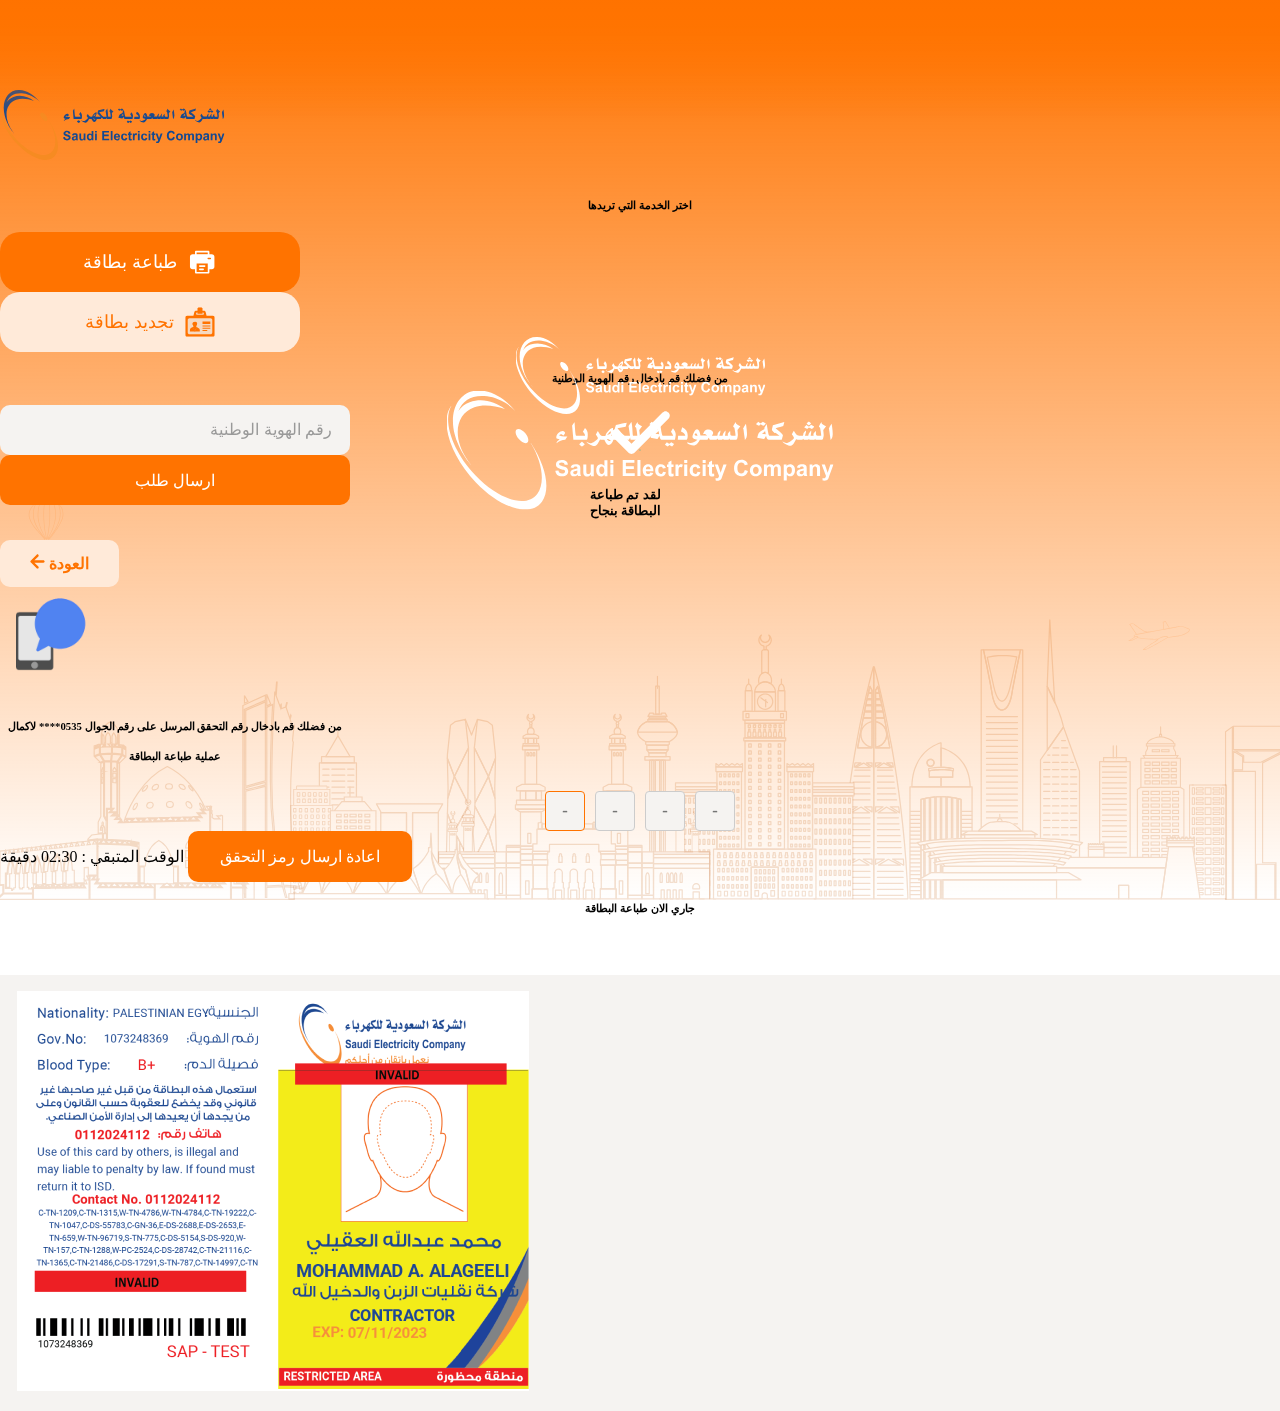
==== pages/index.html @ 1ba5d79c "first commit" ====
<!DOCTYPE html>
<html lang="ar">

<head>
    <meta charset="UTF-8">
    <meta name="viewport" content="width=device-width, initial-scale=1.0">
    <title>SEC Kiosk</title>

    <link rel="stylesheet" href="https://cdn.jsdelivr.net/npm/bootstrap@4.6.2/dist/css/bootstrap.min.css"
        integrity="sha384-xOolHFLEh07PJGoPkLv1IbcEPTNtaed2xpHsD9ESMhqIYd0nLMwNLD69Npy4HI+N" crossorigin="anonymous">

    <link rel="stylesheet" href="../css/style.css">
</head>

<body>

    <div class="main-container">
        <div class="background">
            <img class="logo-img center-item" src="../assets/svg/شعار الشركة السعودية للكهرباء.svg" />
        </div>
    </div>

    <div class="screen-container d-none">
        <div class="d-flex flex-column align-items-center">
            <img style="max-width: 225px; min-height: 100px;" src="../assets/svg/شعار الشركة.svg" />
            <section class="step-1">
                <h6 class="step-label">اختر الخدمة التي تريدها</h6>
                <div class="d-flex flex-column" style="gap: 16px;">
                    <button class="print-btn" type="button">
                        <span>طباعة بطاقة</span>
                        <img style="max-width: 30px; min-height: 30px;" src="../assets/svg/print.svg" />
                    </button>
                    <button class="id-card-btn" type="button">
                        <span>تجديد بطاقة</span>
                        <img style="max-width: 30px; min-height: 30px;" src="../assets/svg/id-card.svg" />
                    </button>
                </div>
            </section>

            <section id="step-2" class="d-none">
                <h6 class="step-label">من فضلك قم بادخال رقم الهوية الوطنية</h6>
                <div>
                    <div class="d-flex flex-column" style="gap: 16px;">
                        <input type="text" class="national-id-input" inputmode="email" placeholder="رقم الهوية الوطنية"
                            dir="rtl">
                        <div id="national-id-validation" class="invalid-feedback text-right" dir="rtl"></div>
                        <button class="send-request-btn" type="button">ارسال طلب</button>
                    </div>

                    <div class="d-flex justify-content-center">
                        <button class="back-btn" type="button">
                            <img style="max-width: 15px; min-height: 15px;" src="../assets/svg/Vector.svg" />
                            <span>العودة</span>
                        </button>
                    </div>
                </div>
            </section>

            <section id="step-3" class="d-none">
                <div class="d-flex justify-content-center">
                    <img width="100px" height="100px" src="../assets/images/OTP.gif">
                </div>
                <h6 class="step-label" style="width: 350px; line-height: 30px;">من فضلك قم بادخال رقم التحقق المرسل
                    على رقم الجوال 0535**** لاكمال عملية طباعة البطاقة</h6>
                <div>
                    <form class="d-flex flex-column align-items-center" style="gap: 20px;">
                        <div class="mobile-otp">
                            <div class="otp-container">
                                <input type="number" class="otp-input" pattern="\d" maxlength="1" placeholder="-">
                                <input type="number" class="otp-input" pattern="\d" maxlength="1" disabled
                                    placeholder="-">
                                <input type="number" class="otp-input" pattern="\d" maxlength="1" disabled
                                    placeholder="-">
                                <input type="number" class="otp-input" pattern="\d" maxlength="1" disabled
                                    placeholder="-">
                            </div>
                        </div>
                        <div id="otp-validation" class="invalid-feedback text-center"></div>
                        <span>الوقت المتبقي : <span id="time">02:30</span> دقيقة</span>
                        <button class="re-send-btn d-none" type="button">اعادة ارسال رمز التحقق</button>
                    </form>
                </div>
            </section>

            <section id="step-4" class="d-none">
                <h6 class="step-label">جاري الان طباعة البطاقة</h6>
                <div class="progress">
                    <div id="dynamic" class="progress-bar bg-info progress-bar-striped" role="progressbar"
                        aria-valuenow="0" aria-valuemin="0" aria-valuemax="100" style="width: 0%">
                        <span id="current-progress">10% Complete</span>
                    </div>
                </div>

                <div class="col-8 mx-auto mt-4" style="background-color: rgba(245, 243, 241, 1); padding: 16px;">
                    <img src="../assets/images/Untitled-3 1.png" class="w-100 h-100" alt="...">
                </div>
            </section>
        </div>

        <section id="step-5" class="d-none">
            <div class="splash">
                <div class="d-flex flex-column justify-content-between">
                    <div class="center-item">
                        <img style="max-width: 100px; min-height: 100px;" class="d-block mb-3 mx-auto"
                            src="../assets/svg/Outline.svg" />
                        <h5 class="text-white">لقد تم طباعة البطاقة بنجاح</span>
                    </div>

                    <img style="max-width: 250px; min-height: 250px; position: absolute;bottom: -50px; left: 50%; right: 50%;transform: translateX(-50%);"
                        src="../assets/svg/شعار الشركة السعودية للكهرباء.svg" />
                </div>
        </section>

        <img class="bottom-image" src="../assets/svg/Layer1.svg" />
    </div>

    <script src="https://cdnjs.cloudflare.com/ajax/libs/jquery/3.7.1/jquery.min.js"
        integrity="sha512-v2CJ7UaYy4JwqLDIrZUI/4hqeoQieOmAZNXBeQyjo21dadnwR+8ZaIJVT8EE2iyI61OV8e6M8PP2/4hpQINQ/g=="
        crossorigin="anonymous" referrerpolicy="no-referrer"></script>
    <script src="../js/site.js"></script>
</body>

</html>
---- css/style.css ----
* {
  padding: 0;
  margin: 0;
  box-sizing: border-box;
}

:root {
  --primary-color: rgba(255, 115, 0, 1);
  --secondary-color: rgba(255, 234, 217, 1);
}

.bg-info {
  background-color: rgba(25, 178, 153, 1) !important;
}
.center-item {
  position: absolute;
  left: 50%;
  top: 50%;
  transform: translate(-50%, -50%);
}

.page-container {
  overflow: hidden;
  min-width: 1280px;
  min-height: 1024px;
}

body,
html {
  height: 100%;
}

.logo-img {
  max-width: 387px;
  max-height: 119px;
}

.main-container .background::before {
  content: "";
  position: fixed;
  width: 100%;
  height: 100%;
  left: 0;
  top: 0;
  background-image: linear-gradient(var(--primary-color), rgba(255, 115, 0, 0));
}

.main-container .background {
  background-image: url(../assets/images/mainBackground.jpg);
  background-size: cover;
  background-repeat: no-repeat;
  background-position: left top;
  background-attachment: fixed;
  min-width: inherit;
  min-height: inherit;
}

button {
  background-color: transparent;
  border: none;
  outline: none;
}

.print-btn,
.id-card-btn,
.re-print-btn {
  padding: 24px, 0px, 24px, 0px;
  border-radius: 20px;
  display: flex;
  align-items: center;
  justify-content: center;
  gap: 10px;
  font-size: 18px;
}

.print-btn,
.id-card-btn {
  width: 300px;
  height: 60px;
}

.re-print-btn {
  width: 200px;
  height: 50px;
  margin: auto;
}

.print-btn {
  background-color: var(--primary-color);
  color: #ffffff;
}

.id-card-btn,
.re-print-btn {
  background-color: var(--secondary-color);
  color: var(--primary-color);
}

.screen-container {
  position: relative;
  padding: 75px 0;
  height: 100%;
}

.screen-container::before {
  content: "";
  width: 100%;
  position: absolute;
  left: 0;
}

.screen-container::before {
  height: 120px;
  top: 0;
  background-image: linear-gradient(
    var(--primary-color),
    rgba(255, 255, 255, 0)
  );
}

.bottom-image {
  width: 100%;
  height: 400px;
  position: absolute;
  bottom: 0px;
  z-index: -5;
}

.step-label {
  text-align: center;
  margin: 20px 0;
}

.national-id-input {
  border: none;
  outline: none;
  background-color: rgba(245, 243, 241, 1);
  padding: 20px 18px;
  border-radius: 10px;
  width: 350px;
  height: 50px;
}

.send-request-btn,
.re-send-btn {
  background-color: var(--primary-color);
  border-radius: 10px;
  color: #ffffff;
  font-size: 16px;
}

.send-request-btn {
  width: 350px;
  height: 50px;
}
.re-send-btn {
  padding: 16px 32px;
}
.national-id-input::placeholder {
  color: rgba(153, 153, 153, 1);
  font-size: 16px;
}

.back-btn {
  background-color: var(--secondary-color);
  color: var(--primary-color);
  margin-top: 35px;
  padding: 14px 30px;
  border-radius: 10px;
  font-size: 16px;
  font-weight: 600;
}

.otp-form {
  background-color: #ffffff;
  border-radius: 8px;
  padding: 20px;
  box-shadow: 0px 2px 10px rgba(0, 0, 0, 0.1);
  text-align: center;
  max-width: 400px;
  width: 100%;
}

/* OTP input styles */
.otp-container {
  display: flex;
  justify-content: center;
}

.otp-input {
  width: 40px;
  height: 40px;
  text-align: center;
  font-size: 18px;
  margin: 0 5px;
  border: 1px solid #ccc;
  border-radius: 4px;
  outline: none;
  transition: border-color 0.3s;
  background-color: rgba(245, 243, 241, 1);
}

.otp-input:focus {
  border-color: var(--primary-color);
}

input[type="number"]::-webkit-inner-spin-button,
input[type="number"]::-webkit-outer-spin-button {
  -webkit-appearance: none;
  margin: 0;
}

/* progress styles */
.progress {
  margin: 10px auto;
  width: 300px;
  height: 30px;
  position: relative;
}

#current-progress {
  position: absolute;
  top: 50%;
  left: 50%;
  transform: translate(-50%, -50%);
  font: bold 14px "Quicksand", sans-serif;
  color: #ffffff;
}

.is-invalid {
  border: 1px solid #dc3545 !important;
  color: #dc3545;
}

/* Animation  */

.fadeDown {
  animation-duration: 1s;
  animation-fill-mode: both;
  -webkit-animation-duration: 2s;
  -webkit-animation-fill-mode: both;
  animation-name: fadeDown;
  -webkit-animation-name: fadeDown;
}

@keyframes fadeDown {
  from {
    opacity: 0;
    transform: translate3d(0, -50px, 0);
  }

  to {
    transform: translate3d(0, 0, 0);
    opacity: 1;
  }
}

.fadeOutDown {
  animation-duration: 1s;
  animation-fill-mode: both;
  -webkit-animation-duration: 1s;
  -webkit-animation-fill-mode: both;
  animation-name: fadeOutDown;
  -webkit-animation-name: fadeOutDown;
}

@keyframes fadeOutDown {
  from {
    opacity: 0;
    transform: translate3d(0, -50px, 0);
  }

  to {
    transform: translate3d(0, 0, 0);
    opacity: 1;
  }
}

.fadeInDown {
  animation-duration: 1s;
  animation-fill-mode: both;
  -webkit-animation-duration: 1s;
  -webkit-animation-fill-mode: both;
  animation-name: fadeInDown;
  -webkit-animation-name: fadeInDown;
}

@keyframes fadeInDown {
  from {
    opacity: 1;
    transform: translate3d(0, 0, 0);
  }

  to {
    transform: translate3d(0, 50px, 0);
    opacity: 0;
  }
}

.fadeOutUp {
  animation-duration: 1s;
  animation-fill-mode: both;
  -webkit-animation-duration: 1s;
  -webkit-animation-fill-mode: both;
  animation-name: fadeOutUp;
  -webkit-animation-name: fadeOutUp;
}

@keyframes fadeOutUp {
  from {
    opacity: 0;
    transform: translate3d(0, 50px, 0);
  }

  to {
    transform: translate3d(0, 0, 0);
    opacity: 1;
  }
}

@-webkit-keyframes fadeOutUp {
  from {
    opacity: 0;
    transform: translate3d(0, 50px, 0);
  }

  to {
    transform: translate3d(0, 0, 0);
    opacity: 1;
  }
}

.fadeInUp {
  animation-duration: 1s;
  animation-fill-mode: both;
  -webkit-animation-duration: 1s;
  -webkit-animation-fill-mode: both;
  animation-name: fadeInUp;
  -webkit-animation-name: fadeInUp;
}

@keyframes fadeInUp {
  from {
    opacity: 1;
    transform: translate3d(0, 50px, 0);
  }

  to {
    transform: translate3d(0, 0, 0);
    opacity: 0;
  }
}

@-webkit-keyframes fadeInUp {
  from {
    transform: translate3d(0, 40px, 0);
  }

  to {
    transform: translate3d(0, 0, 0);
    opacity: 1;
  }
}

@keyframes fade-right-in {
  from {
    opacity: 0;
    transform: translateX(100%);
  }
  to {
    opacity: 1;
    transform: translateX(0);
  }
}

.fade-right {
  animation: fade-right-in 0.5s ease-in-out; /* Adjust timing and easing as desired */
}

@keyframes fade-left-in {
  from {
    opacity: 1;
    transform: translateX(0);
  }
  to {
    opacity: 0;
    transform: translateX(100%);
  }
}

.fade-left {
  animation: fade-left-in 0.5s ease-in-out; /* Adjust timing and easing as desired */
}

.fadeUp-left {
  opacity: 0;
  animation: fade-up-left 2s ease-in-out;
}

@keyframes fade-up-left {
  from {
    opacity: 1;
    transform: translateX(0) translateY(0);
  }
  to {
    opacity: 0;
    transform: translateX(100%) translateY(100%);
  }
}

.splash {
  position: absolute;
  top: 50%;
  left: 50%;
  width: 1px;
  height: 1px;
  background-color: rgba(25, 178, 153, 1);
  border-radius: 100%;
  transform: translate(-50%, -50%);
  animation: splashAnimation 2s ease-out forwards;
}

@keyframes splashAnimation {
  0% {
    width: 1px;
    height: 1px;
    top: 50%;
    left: 50%;
    border-radius: 100%;
  }
  100% {
    width: 100%;
    height: 100%;
    top: 50%;
    left: 50%;
    border-radius: 0;
    transform: translate(-50%, -50%);
  }
}
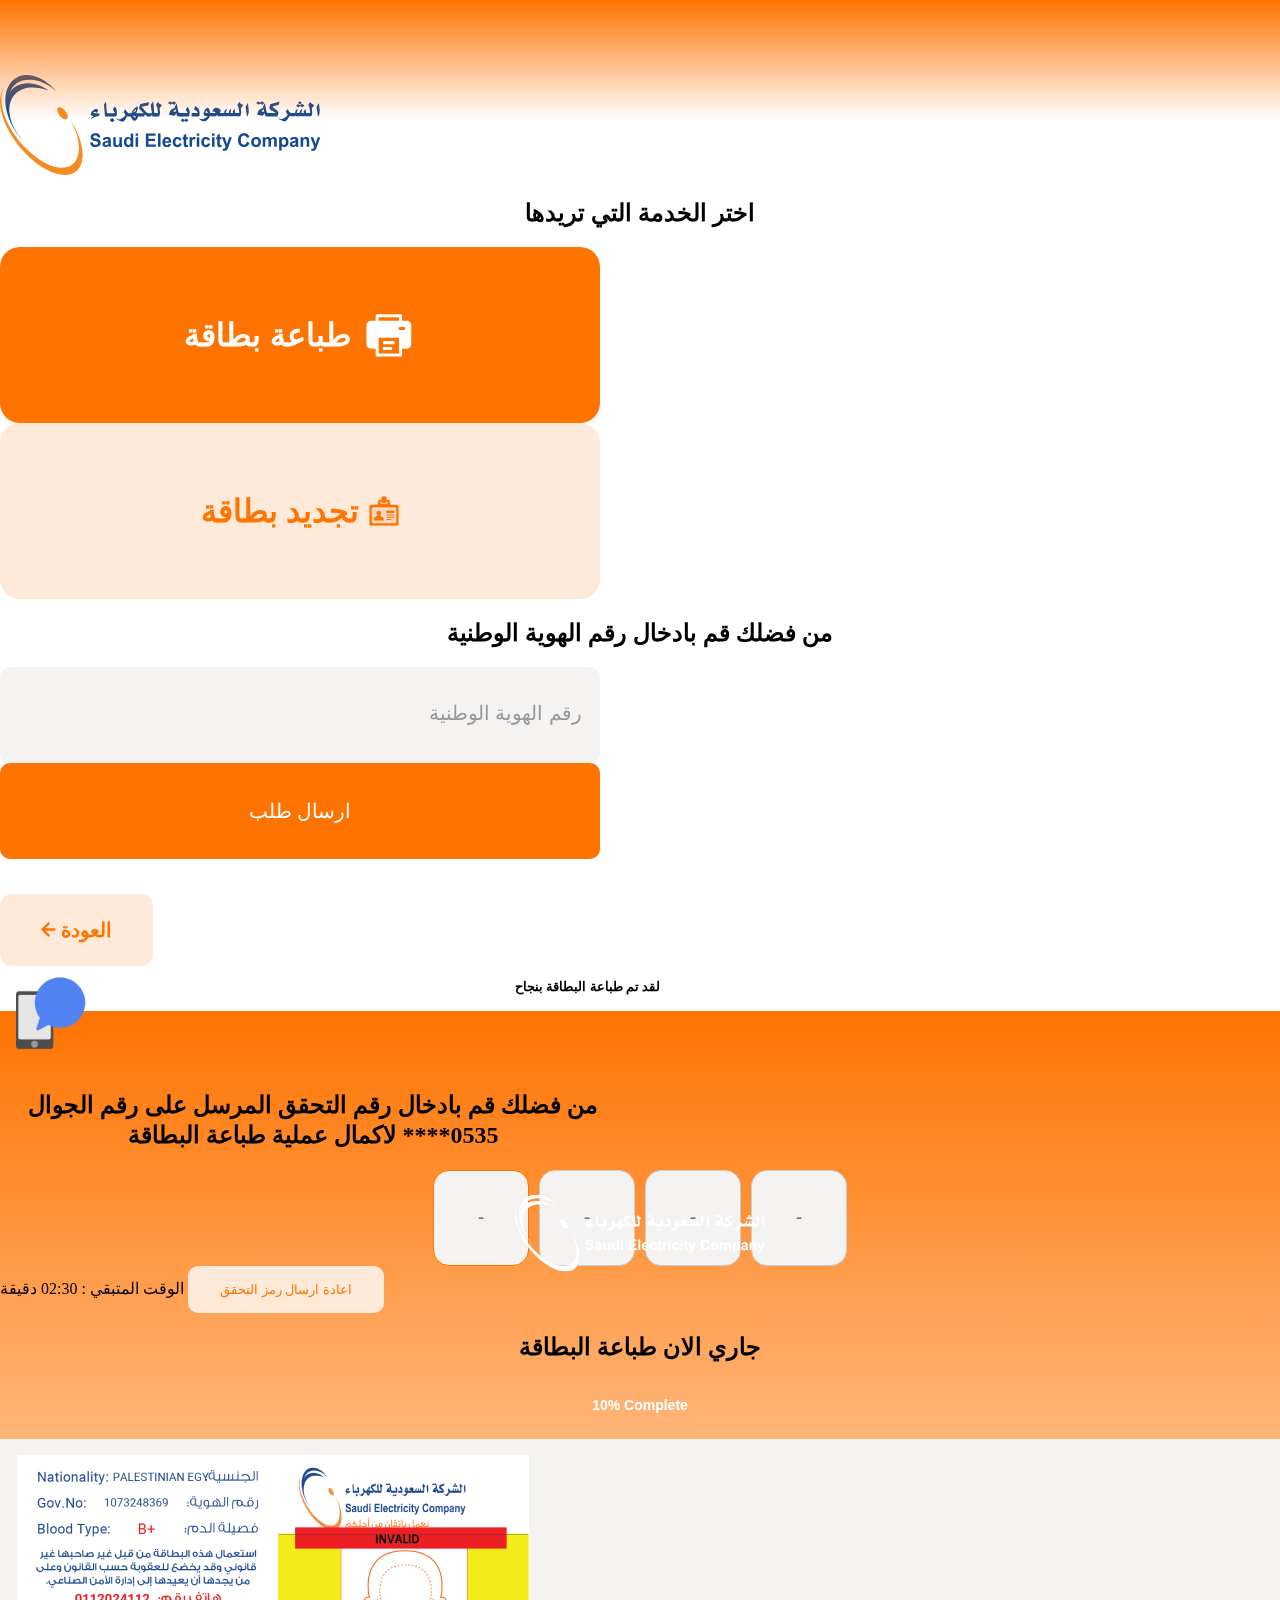
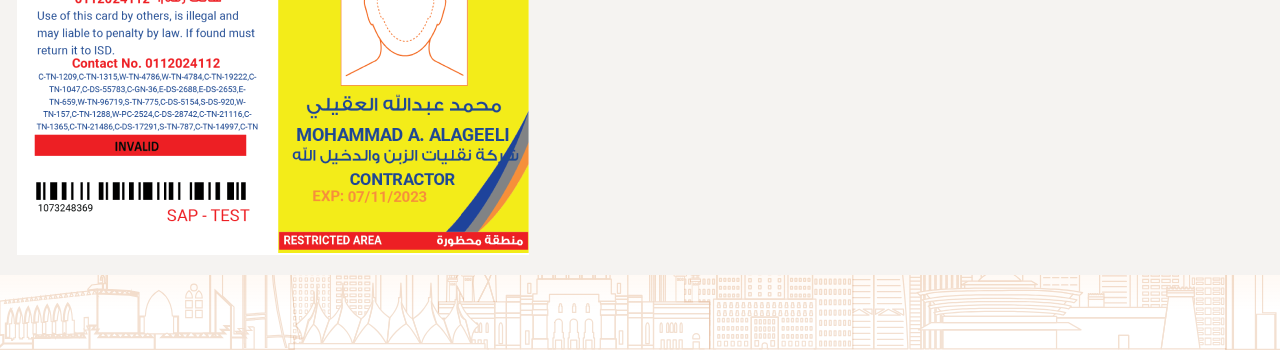
==== commit 7c35bc79: "design nots" ====
--- a/pages/index.html
+++ b/pages/index.html
@@ -16,19 +16,19 @@
 
     <div class="main-container">
         <div class="background">
-            <img class="logo-img center-item" src="../assets/svg/شعار الشركة السعودية للكهرباء.svg" />
+            <img class="logo-img center-item" id="logo" src="../assets/svg/شعار الشركة السعودية للكهرباء.svg" />
         </div>
     </div>
 
-    <div class="screen-container d-none">
-        <div class="d-flex flex-column align-items-center">
-            <img style="max-width: 225px; min-height: 100px;" src="../assets/svg/شعار الشركة.svg" />
+    <div class="screen-container w-100 h-100 d-none">
+        <div class="d-flex flex-column align-items-center justify-content-center h-100 w-100">
+            <img style="max-width: 321.33px; min-height: 100px" src="../assets/svg/شعار الشركة.svg" />
             <section class="step-1">
                 <h6 class="step-label">اختر الخدمة التي تريدها</h6>
                 <div class="d-flex flex-column" style="gap: 16px;">
                     <button class="print-btn" type="button">
                         <span>طباعة بطاقة</span>
-                        <img style="max-width: 30px; min-height: 30px;" src="../assets/svg/print.svg" />
+                        <img style="max-width: 55.76px; min-height: 56px;" src="../assets/svg/print.svg" />
                     </button>
                     <button class="id-card-btn" type="button">
                         <span>تجديد بطاقة</span>
@@ -60,19 +60,20 @@
                 <div class="d-flex justify-content-center">
                     <img width="100px" height="100px" src="../assets/images/OTP.gif">
                 </div>
-                <h6 class="step-label" style="width: 350px; line-height: 30px;">من فضلك قم بادخال رقم التحقق المرسل
+                <h6 class="step-label otp-label">من فضلك قم بادخال رقم التحقق المرسل
                     على رقم الجوال 0535**** لاكمال عملية طباعة البطاقة</h6>
                 <div>
                     <form class="d-flex flex-column align-items-center" style="gap: 20px;">
                         <div class="mobile-otp">
                             <div class="otp-container">
-                                <input type="number" class="otp-input" pattern="\d" maxlength="1" placeholder="-">
-                                <input type="number" class="otp-input" pattern="\d" maxlength="1" disabled
+                                <input type="number" class="otp-input otp-input-size" pattern="\d" maxlength="1"
                                     placeholder="-">
-                                <input type="number" class="otp-input" pattern="\d" maxlength="1" disabled
-                                    placeholder="-">
-                                <input type="number" class="otp-input" pattern="\d" maxlength="1" disabled
-                                    placeholder="-">
+                                <input type="number" class="otp-input otp-input-size" pattern="\d" maxlength="1"
+                                    disabled placeholder="-">
+                                <input type="number" class="otp-input otp-input-size" pattern="\d" maxlength="1"
+                                    disabled placeholder="-">
+                                <input type="number" class="otp-input otp-input-size" pattern="\d" maxlength="1"
+                                    disabled placeholder="-">
                             </div>
                         </div>
                         <div id="otp-validation" class="invalid-feedback text-center"></div>
@@ -91,7 +92,8 @@
                     </div>
                 </div>
 
-                <div class="col-8 mx-auto mt-4" style="background-color: rgba(245, 243, 241, 1); padding: 16px;">
+                <div class="col-10 col-lg-12 mx-auto mt-4"
+                    style="background-color: rgba(245, 243, 241, 1); padding: 16px;">
                     <img src="../assets/images/Untitled-3 1.png" class="w-100 h-100" alt="...">
                 </div>
             </section>
@@ -99,14 +101,14 @@
 
         <section id="step-5" class="d-none">
             <div class="splash">
-                <div class="d-flex flex-column justify-content-between">
-                    <div class="center-item">
+                <div class="center-item">
+                    <div>
                         <img style="max-width: 100px; min-height: 100px;" class="d-block mb-3 mx-auto"
                             src="../assets/svg/Outline.svg" />
                         <h5 class="text-white">لقد تم طباعة البطاقة بنجاح</span>
                     </div>
 
-                    <img style="max-width: 250px; min-height: 250px; position: absolute;bottom: -50px; left: 50%; right: 50%;transform: translateX(-50%);"
+                    <img style="max-width: 250px; top:  200px; position: relative;"
                         src="../assets/svg/شعار الشركة السعودية للكهرباء.svg" />
                 </div>
         </section>
--- a/css/style.css
+++ b/css/style.css
@@ -19,15 +19,13 @@
   transform: translate(-50%, -50%);
 }
 
-.page-container {
-  overflow: hidden;
-  min-width: 1280px;
-  min-height: 1024px;
-}
-
 body,
 html {
   height: 100%;
+}
+
+body {
+  overflow: hidden;
 }
 
 .logo-img {
@@ -73,10 +71,136 @@
   font-size: 18px;
 }
 
-.print-btn,
-.id-card-btn {
-  width: 300px;
-  height: 60px;
+@media screen and (min-width: 1280px) {
+  h6 {
+    font-size: 24px;
+    font-weight: 700;
+  }
+
+  .print-btn span,
+  .id-card-btn span {
+    font-size: 32px;
+    font-weight: 700;
+    border-radius: 40px;
+  }
+
+  .print-btn,
+  .id-card-btn {
+    width: 600px;
+    height: 176px;
+  }
+
+  .national-id-input {
+    border: none;
+    outline: none;
+    background-color: rgba(245, 243, 241, 1);
+    padding: 20px 18px;
+    border-radius: 10px;
+    width: 600px;
+    height: 96px;
+  }
+
+  .national-id-input::placeholder {
+    color: rgba(153, 153, 153, 1);
+    font-size: 20px;
+  }
+
+  .send-request-btn {
+    width: 600px;
+    height: 96px;
+    font-size: 20px;
+  }
+
+  .back-btn {
+    background-color: var(--secondary-color);
+    color: var(--primary-color);
+    margin-top: 35px;
+    padding: 14px 30px;
+    border-radius: 12px;
+    font-size: 16px;
+    font-weight: 600;
+    width: 153px;
+    height: 72px;
+    font-size: 20px;
+  }
+
+  .otp-input-size {
+    width: 96px;
+    height: 96px;
+    border-radius: 16px;
+  }
+
+  .otp-input-size::placeholder {
+    font-size: 20px;
+  }
+
+  .progress {
+    margin: 10px auto;
+    width: 500px;
+    height: 48px;
+    position: relative;
+  }
+
+  .otp-label {
+    width: 626px;
+    line-height: 30px;
+  }
+}
+
+@media screen and (max-width: 1279px) {
+  .print-btn,
+  .id-card-btn {
+    width: 300px;
+    height: 60px;
+  }
+
+  .national-id-input {
+    border: none;
+    outline: none;
+    background-color: rgba(245, 243, 241, 1);
+    padding: 20px 18px;
+    border-radius: 10px;
+    width: 350px;
+    height: 50px;
+  }
+
+  .national-id-input::placeholder {
+    color: rgba(153, 153, 153, 1);
+    font-size: 16px;
+  }
+
+  .send-request-btn {
+    width: 350px;
+    height: 50px;
+  }
+
+  .back-btn {
+    background-color: var(--secondary-color);
+    color: var(--primary-color);
+    margin-top: 35px;
+    padding: 14px 30px;
+    border-radius: 10px;
+    font-size: 16px;
+    font-weight: 600;
+  }
+
+  .otp-input-size {
+    width: 40px;
+    height: 40px;
+    border-radius: 10px;
+  }
+
+  .progress {
+    margin: 10px auto;
+    width: 300px;
+    height: 30px;
+    position: relative;
+  }
+
+  .otp-label {
+    width: 325px;
+    line-height: 30px;
+  }
 }
 
 .re-print-btn {
@@ -99,7 +223,7 @@
 .screen-container {
   position: relative;
   padding: 75px 0;
-  height: 100%;
+  overflow: hidden;
 }
 
 .screen-container::before {
@@ -131,44 +255,17 @@
   margin: 20px 0;
 }
 
-.national-id-input {
-  border: none;
-  outline: none;
-  background-color: rgba(245, 243, 241, 1);
-  padding: 20px 18px;
-  border-radius: 10px;
-  width: 350px;
-  height: 50px;
-}
-
-.send-request-btn,
-.re-send-btn {
+.send-request-btn {
   background-color: var(--primary-color);
   border-radius: 10px;
   color: #ffffff;
-  font-size: 16px;
-}
-
-.send-request-btn {
-  width: 350px;
-  height: 50px;
-}
+}
+
 .re-send-btn {
   padding: 16px 32px;
-}
-.national-id-input::placeholder {
-  color: rgba(153, 153, 153, 1);
-  font-size: 16px;
-}
-
-.back-btn {
   background-color: var(--secondary-color);
+  border-radius: 10px;
   color: var(--primary-color);
-  margin-top: 35px;
-  padding: 14px 30px;
-  border-radius: 10px;
-  font-size: 16px;
-  font-weight: 600;
 }
 
 .otp-form {
@@ -188,13 +285,10 @@
 }
 
 .otp-input {
-  width: 40px;
-  height: 40px;
   text-align: center;
   font-size: 18px;
   margin: 0 5px;
   border: 1px solid #ccc;
-  border-radius: 4px;
   outline: none;
   transition: border-color 0.3s;
   background-color: rgba(245, 243, 241, 1);
@@ -211,12 +305,6 @@
 }
 
 /* progress styles */
-.progress {
-  margin: 10px auto;
-  width: 300px;
-  height: 30px;
-  position: relative;
-}
 
 #current-progress {
   position: absolute;
@@ -234,11 +322,18 @@
 
 /* Animation  */
 
+.fadeOutDown,
+.fadeInDown,
+.fadeOutUp,
+.fadeInUp,
 .fadeDown {
-  animation-duration: 1s;
+  animation-duration: 0.4s;
   animation-fill-mode: both;
-  -webkit-animation-duration: 2s;
+  -webkit-animation-duration: 0.4s;
   -webkit-animation-fill-mode: both;
+}
+
+.fadeDown {
   animation-name: fadeDown;
   -webkit-animation-name: fadeDown;
 }
@@ -256,31 +351,44 @@
 }
 
 .fadeOutDown {
+  animation-name: fadeOutDown;
+  -webkit-animation-name: fadeOutDown;
+}
+
+@keyframes fadeOutDown {
+  from {
+    opacity: 0;
+    transform: translate3d(0, -50px, 0);
+  }
+
+  to {
+    transform: translate3d(0, 0, 0);
+    opacity: 1;
+  }
+}
+
+.logoFadeOutDown {
   animation-duration: 1s;
   animation-fill-mode: both;
   -webkit-animation-duration: 1s;
   -webkit-animation-fill-mode: both;
-  animation-name: fadeOutDown;
-  -webkit-animation-name: fadeOutDown;
-}
-
-@keyframes fadeOutDown {
-  from {
-    opacity: 0;
-    transform: translate3d(0, -50px, 0);
-  }
-
-  to {
-    transform: translate3d(0, 0, 0);
+  animation-name: logoFadeOutDown;
+  -webkit-animation-name: logoFadeOutDown;
+}
+
+@keyframes logoFadeOutDown {
+  from {
+    opacity: 0;
+    transform: translate(-50%, 100%);
+  }
+
+  to {
+    transform: translate(-50%, -50%);
     opacity: 1;
   }
 }
 
 .fadeInDown {
-  animation-duration: 1s;
-  animation-fill-mode: both;
-  -webkit-animation-duration: 1s;
-  -webkit-animation-fill-mode: both;
   animation-name: fadeInDown;
   -webkit-animation-name: fadeInDown;
 }
@@ -298,10 +406,6 @@
 }
 
 .fadeOutUp {
-  animation-duration: 1s;
-  animation-fill-mode: both;
-  -webkit-animation-duration: 1s;
-  -webkit-animation-fill-mode: both;
   animation-name: fadeOutUp;
   -webkit-animation-name: fadeOutUp;
 }
@@ -331,10 +435,6 @@
 }
 
 .fadeInUp {
-  animation-duration: 1s;
-  animation-fill-mode: both;
-  -webkit-animation-duration: 1s;
-  -webkit-animation-fill-mode: both;
   animation-name: fadeInUp;
   -webkit-animation-name: fadeInUp;
 }
@@ -374,7 +474,7 @@
 }
 
 .fade-right {
-  animation: fade-right-in 0.5s ease-in-out; /* Adjust timing and easing as desired */
+  animation: fade-right-in 0.3s ease-in-out;
 }
 
 @keyframes fade-left-in {
@@ -389,12 +489,12 @@
 }
 
 .fade-left {
-  animation: fade-left-in 0.5s ease-in-out; /* Adjust timing and easing as desired */
+  animation: fade-left-in 0.3s ease-in-out;
 }
 
 .fadeUp-left {
   opacity: 0;
-  animation: fade-up-left 2s ease-in-out;
+  animation: fade-up-left 0.5s ease-in-out;
 }
 
 @keyframes fade-up-left {
@@ -404,7 +504,7 @@
   }
   to {
     opacity: 0;
-    transform: translateX(100%) translateY(100%);
+    transform: translateX(50%) translateY(50%);
   }
 }
 
@@ -412,28 +512,20 @@
   position: absolute;
   top: 50%;
   left: 50%;
-  width: 1px;
-  height: 1px;
   background-color: rgba(25, 178, 153, 1);
+  transform: translate(-50%, -50%);
   border-radius: 100%;
-  transform: translate(-50%, -50%);
-  animation: splashAnimation 2s ease-out forwards;
+  animation: splashAnimation 2s forwards;
 }
 
 @keyframes splashAnimation {
   0% {
-    width: 1px;
-    height: 1px;
-    top: 50%;
-    left: 50%;
+    min-width: 100px;
+    min-height: 100px;
+  }
+  100% {
+    min-width: 2500px;
+    min-height: 2500px;
     border-radius: 100%;
   }
-  100% {
-    width: 100%;
-    height: 100%;
-    top: 50%;
-    left: 50%;
-    border-radius: 0;
-    transform: translate(-50%, -50%);
-  }
-}
+}
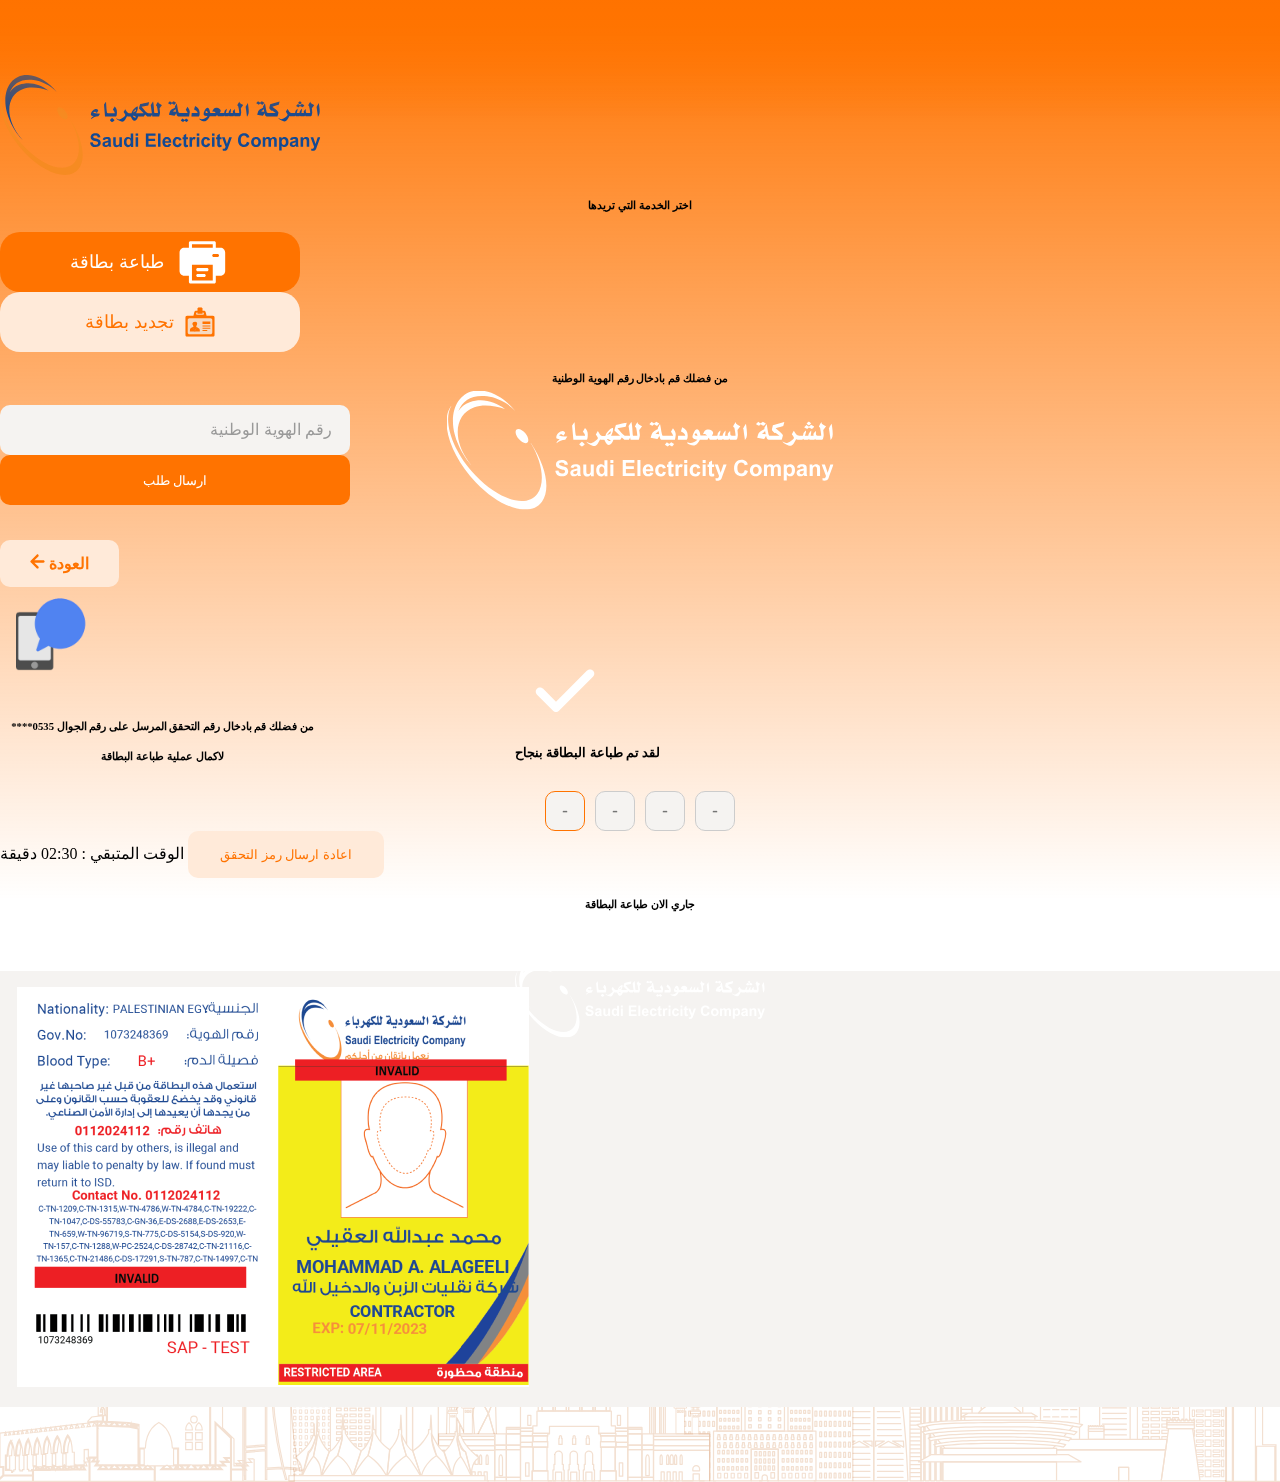
==== commit 85d75f15: "change size" ====
--- a/pages/index.html
+++ b/pages/index.html
@@ -92,7 +92,7 @@
                     </div>
                 </div>
 
-                <div class="col-10 col-lg-12 mx-auto mt-4"
+                <div class="col-8 col-xl-10 mx-auto mt-4"
                     style="background-color: rgba(245, 243, 241, 1); padding: 16px;">
                     <img src="../assets/images/Untitled-3 1.png" class="w-100 h-100" alt="...">
                 </div>
--- a/css/style.css
+++ b/css/style.css
@@ -71,7 +71,7 @@
   font-size: 18px;
 }
 
-@media screen and (min-width: 1280px) {
+@media screen and (min-width: 1367px) {
   h6 {
     font-size: 24px;
     font-weight: 700;
@@ -147,7 +147,7 @@
   }
 }
 
-@media screen and (max-width: 1279px) {
+@media screen and (max-width: 1366px) {
   .print-btn,
   .id-card-btn {
     width: 300px;
